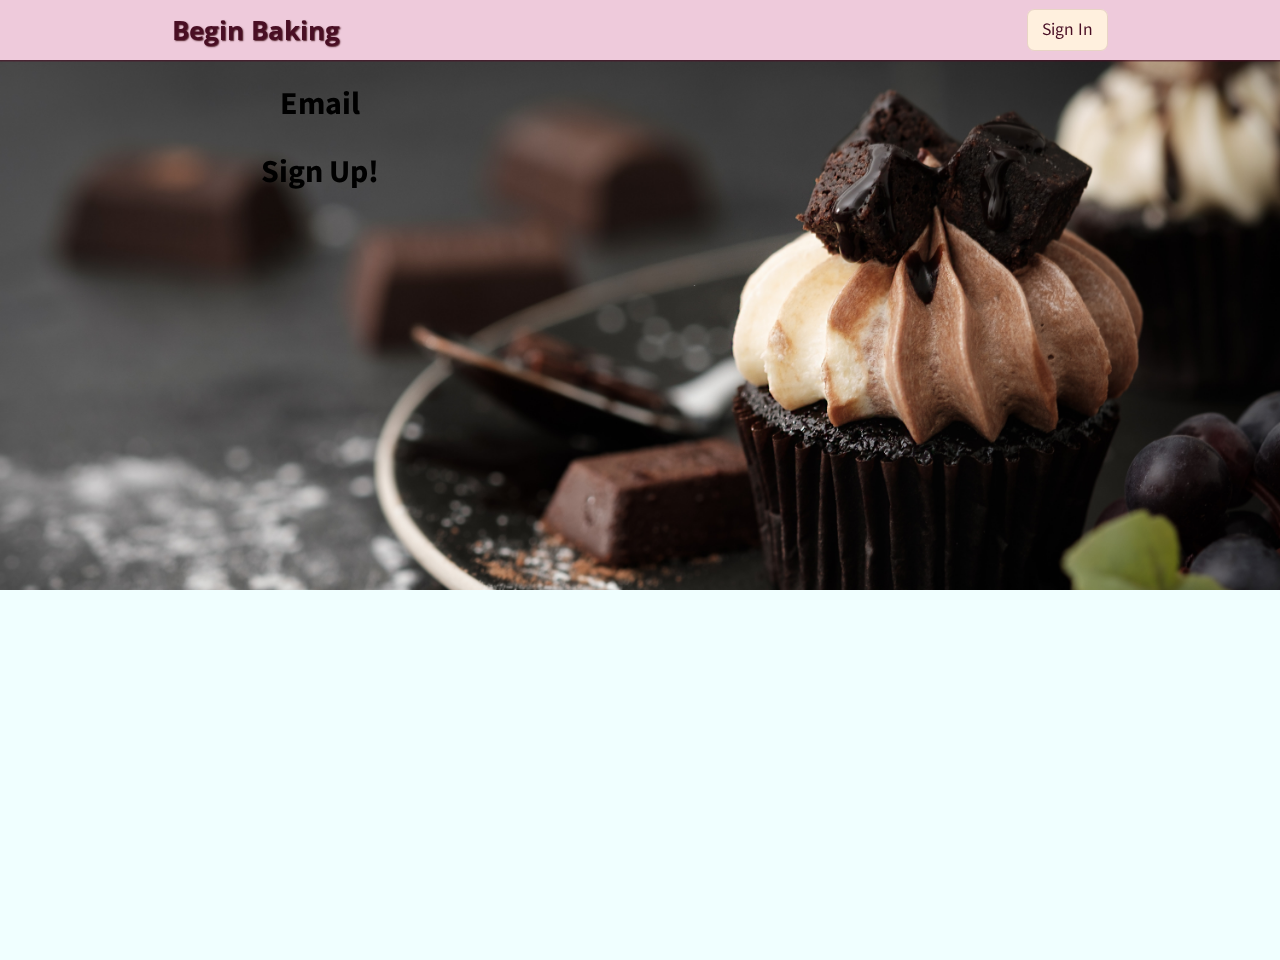
==== challenge-1/main/html/index.html @ 61193ee2 "Add files via upload" ====
<!DOCTYPE html>
<html>
<head>
    <meta charset="utf-8">
    <meta name="viewport" content="width=device-width,initial-scale=1">
    <meta name="viewport" content="height=device-height,initial-scale=1">
    <meta http-equiv="X-UA-Compatible" content="IE=edge">
    <meta name="viewport" content="width=device-width, initial-scale=1.0, user-scalable, maximum-scale=2.0, minimum-scale=1.0">
    <title>Beginner Baking</title>
    <link rel="stylesheet" type="text/css" href="../../shared/css/shared.css">
    <link rel="stylesheet" type="text/css" href="../css/main.css">
    <link rel="stylesheet" type="text/css" href="../css/main-bp.css">
</head>
<body>
    <header class="main-header">
        <nav class="main-nav">
            <h1 id="nav__title">Begin Baking</h1>
            <div class="nav__margin"></div>
            <ul class="nav__items">
                <li class="nav__item">Sign In</li>
            </ul>
        </nav>
        
    </header>
    <main class="main-content">
        <div class="berry-container">
           
            <div class="berry__content">
                    <div class="berry__space">

                    </div>
                    
                    <div class="berry__form-container">
                            <div class="berry__text">
                                    <h1>Email</h1>
                                    <h1>Sign Up!</h1>
                                    
                            </div> 
                    </div>
            </div>
        </div>
    </main>







<script type="text/javascript" src="../../shared/js/shared.js"></script>
<script type="text/javascript" src="../js/main.js"></script>
</body>
</html>
---- challenge-1/shared/css/shared.css ----
@import url('https://fonts.googleapis.com/css?family=Open+Sans|Source+Sans+Pro');

* {
    box-sizing: border-box;
}

html {
    width: 100%;
    margin: 0;
}

body {
    margin: 0;
    font-family: 'Source Sans Pro', sans-serif;
    width: 100%;
}

main {
    position: absolute;
    background-color: azure;
    width: 100%;
    min-height: 50rem;
    height: 100%;
    margin: 0;
    top: 3.75rem;
}

button {
    outline: none;
}

.main-header{
    z-index: 10;
    margin: 0;
    position: fixed;
    width: 100%;
    height: 3.75rem;
    background-color: rgb(238, 202, 219);
    color: #490e24;
    -webkit-box-shadow: 0px 1.5px 0px 0px rgba(73,14,36,0.6); 
    box-shadow: 0px 1.5px 0px 0px rgba(73,14,36,0.6);

}

.main-nav {
    position: absolute;
    height: 100%;
    width: 100%;
    display: flex;
    flex-direction: row;
    justify-content: space-around;
    align-items: center;
}

#nav__title {
    display: inline;
    font-family: 'Source Sans Pro', sans-serif;
    font-family: 'Open Sans', sans-serif;
    font-size: 1.65rem;
    text-shadow: 1px 1px 1.5px #3a0710e6;
    
}

.nav__items {
    display: inline;
    font-size: 1.1rem;
    padding: 0;
}

.nav__item {
    display: inline;
    /* background-color: rgba(219, 244, 251, 0.9); */
    background-color: rgb(255, 240, 222);
    padding: 0.45rem 0.9rem;
    border-radius: 7.5px;
    border: 1px solid #3a07101e;
}

.nav__item:hover {
    background-color: rgb(245, 231, 215);
    color: #2f0817f6;
    border: 2px solid #2f08178c;
}
---- challenge-1/main/css/main.css ----
.berry-container {
    position: absolute;
    
    min-height: 33.13rem;
    width: 100%;
    background: url(../images/bg-7.jpg);
    background-size: cover;
    background-repeat: no-repeat;
    background-position: 0% 35%;
}

.berry__content {
    display: flex;
    position: absolute;
    /* background: rgba(190, 199, 187, 0.5); */
    filter: brightness(0.9) sepia(50%);
    width: 100%;
    height: 100%;
}

.berry__space {
    order: 1;
    width: 50%;
    height: 100%;
}

.berry__form-container {
    width: 50%;
    height: 100%;
    /* filter: brightness(0.1); */
    /* background: linear-gradient(to right, rgba(53, 53, 53, 0.5) 15%, transparent); */
}

.berry__text {
    text-align: center;
    vertical-align: middle;
}
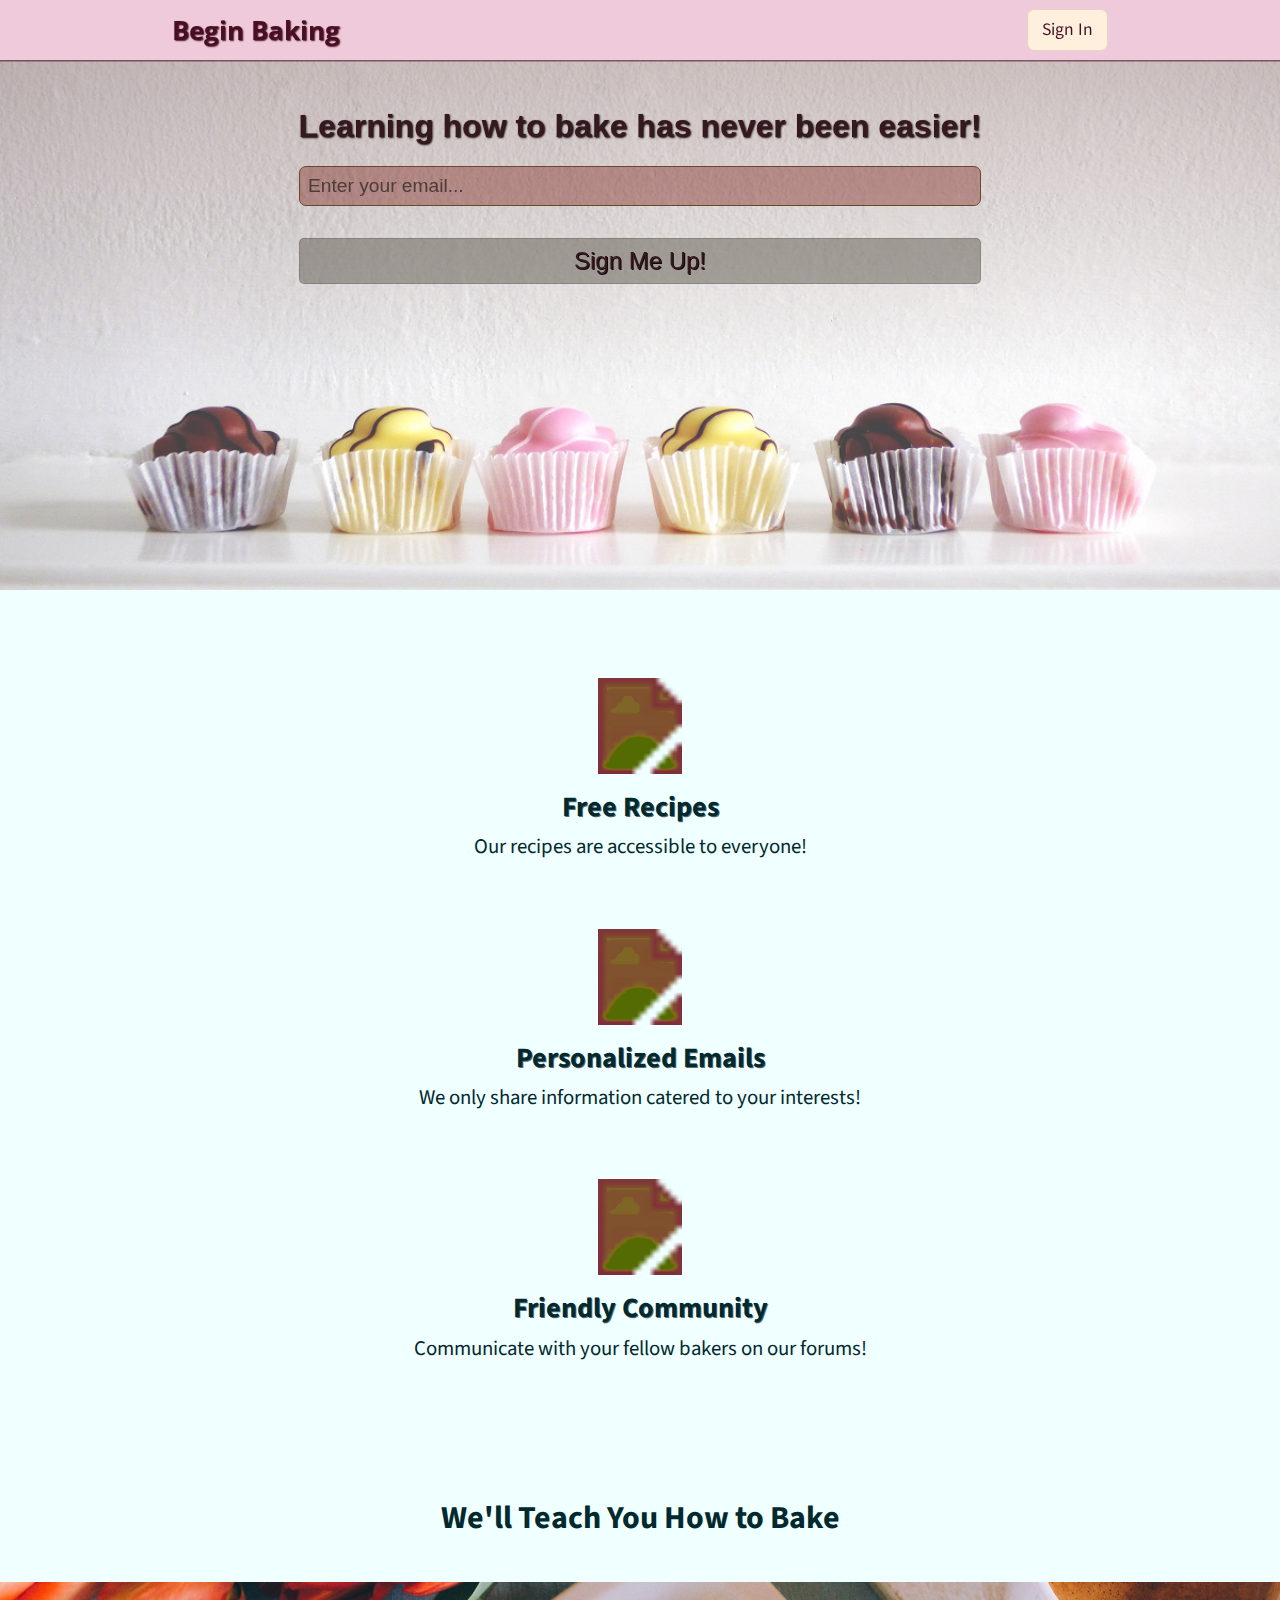
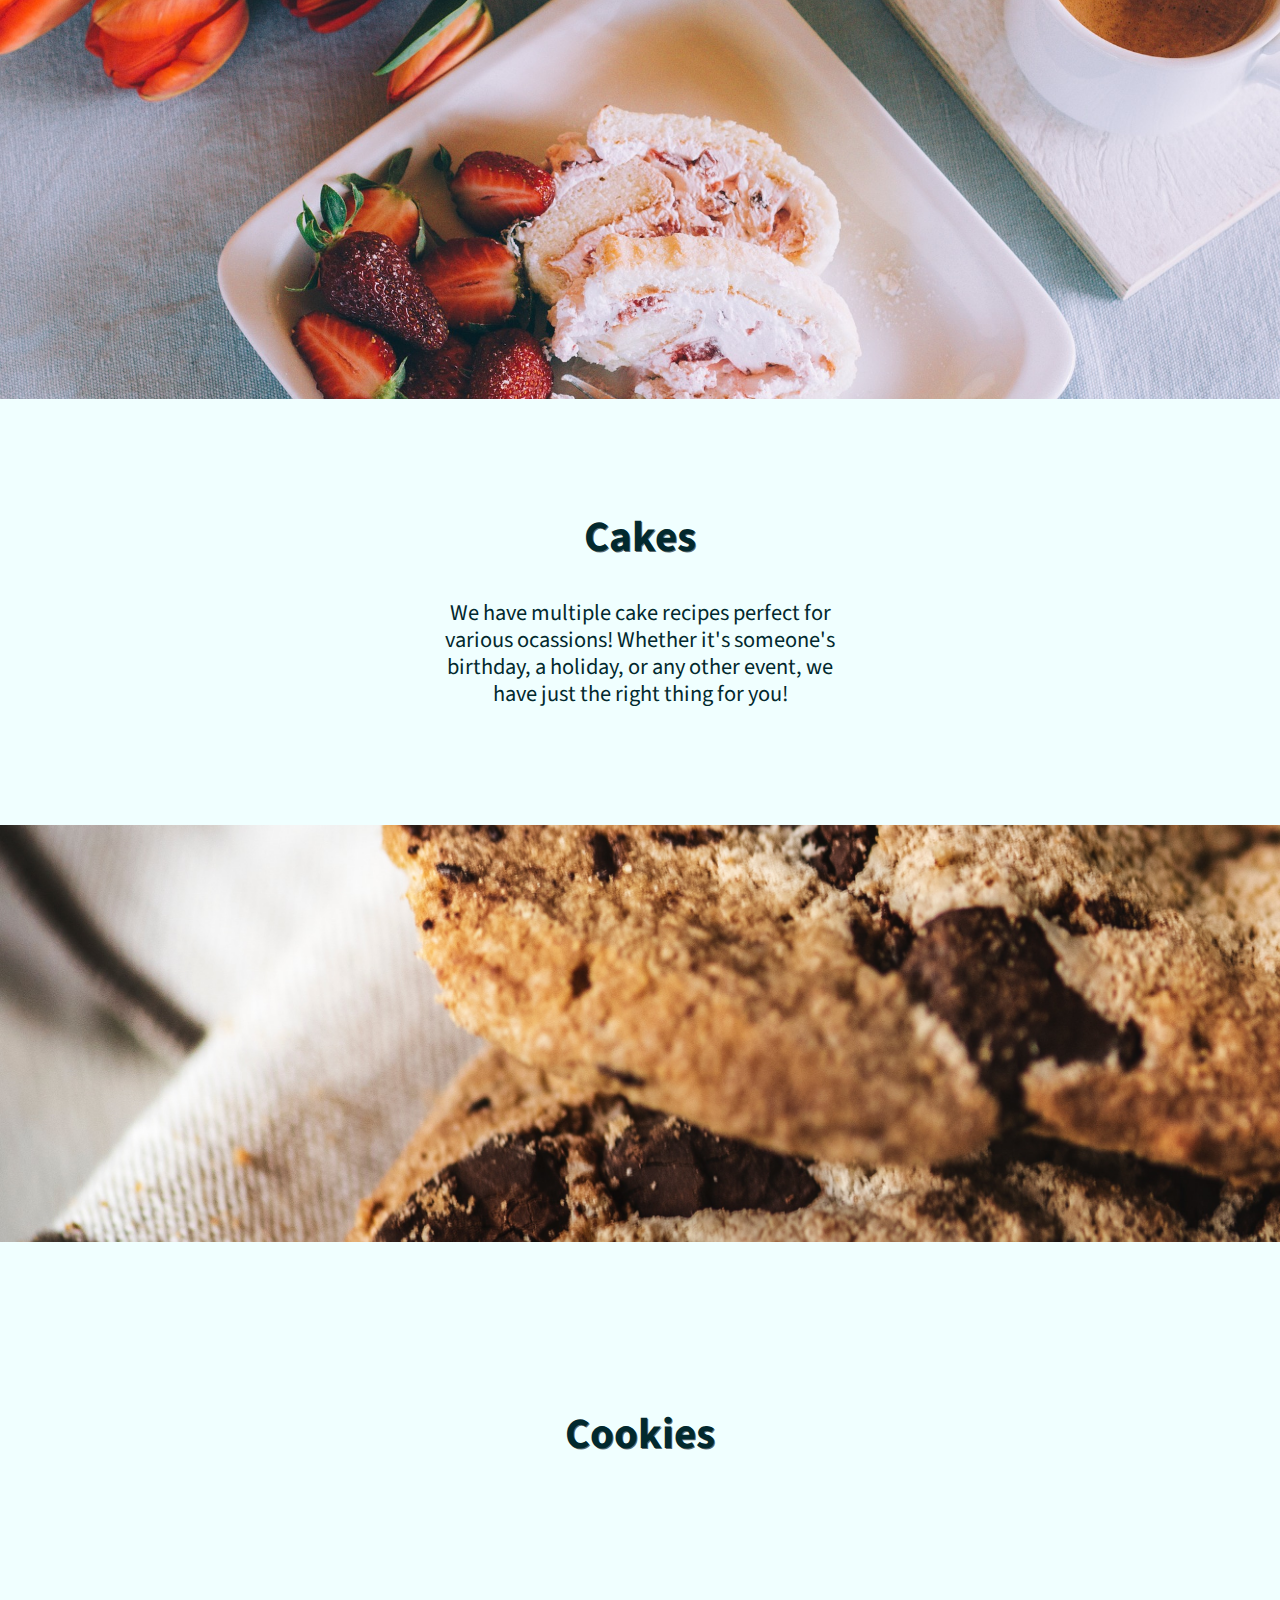
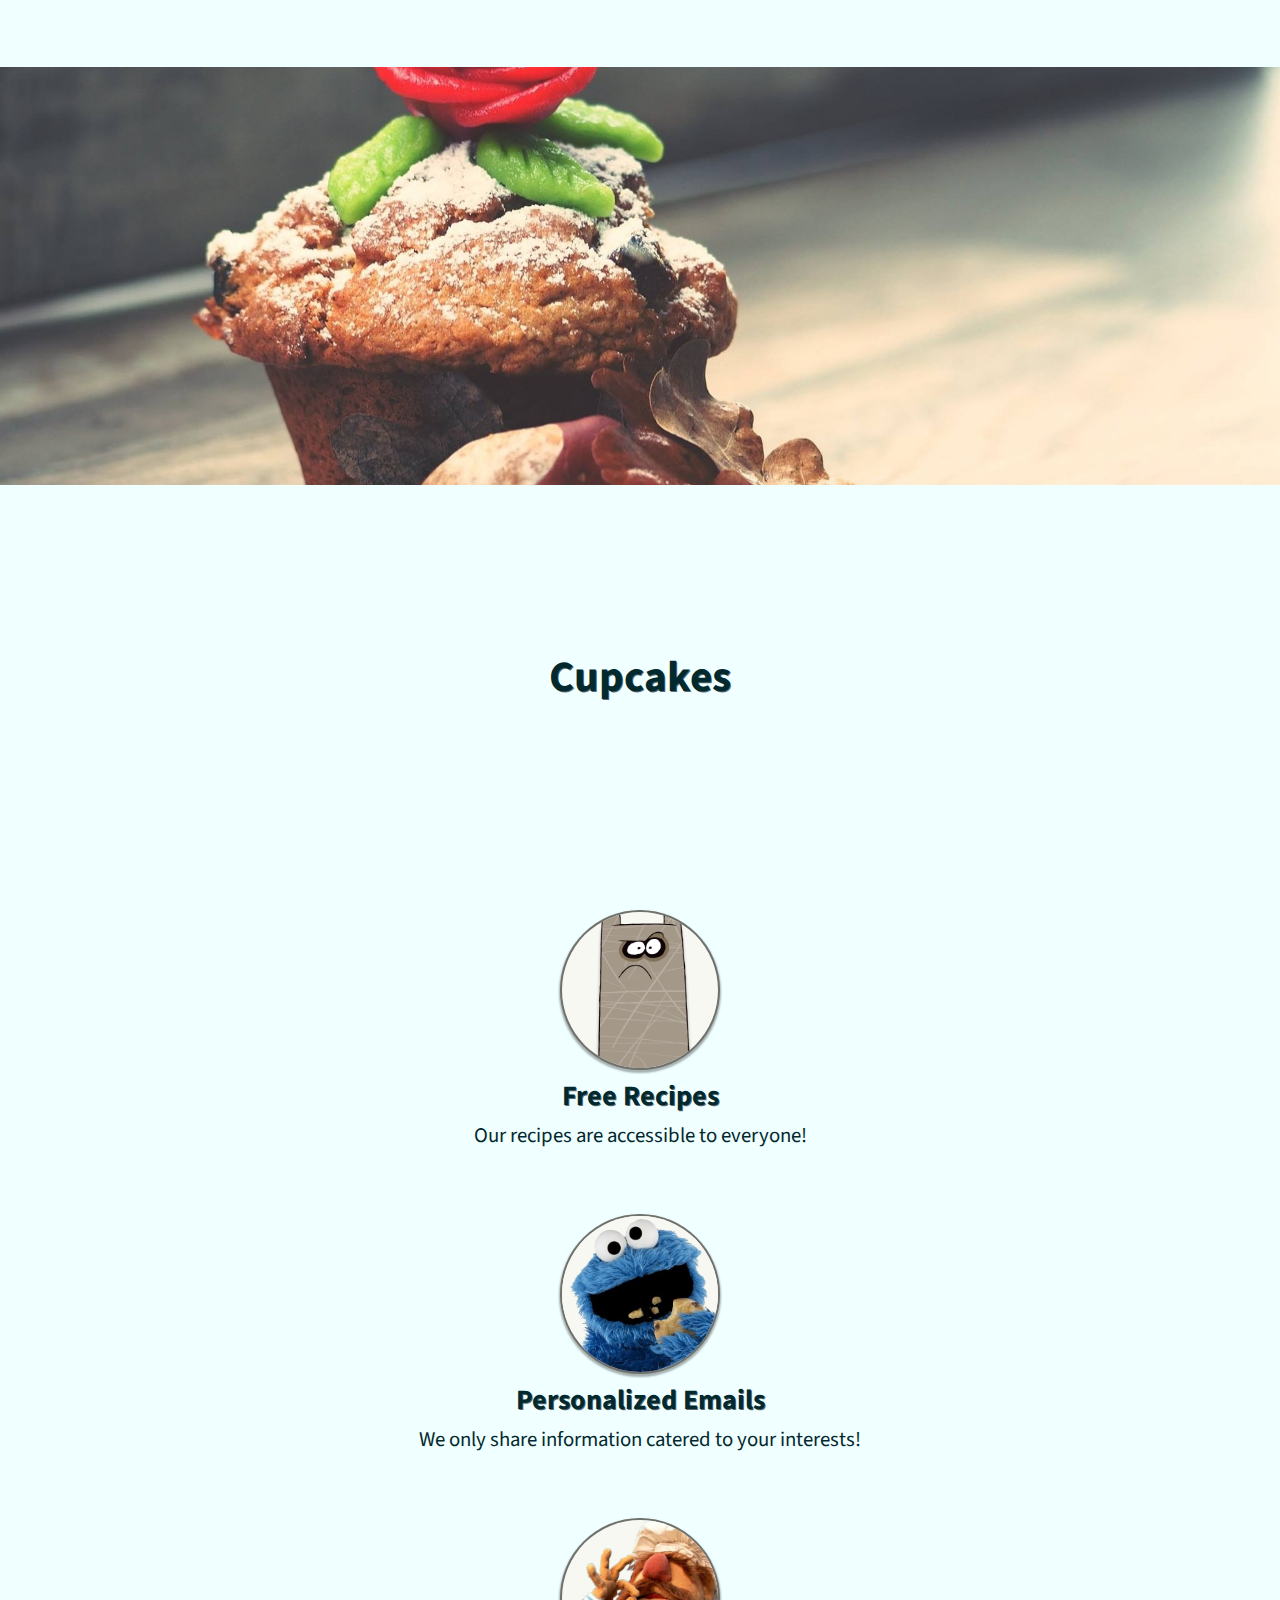
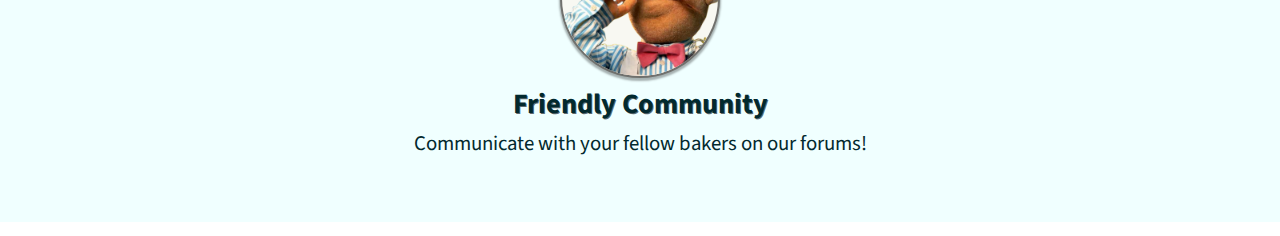
==== commit 194b2869: "Add files via upload" ====
--- a/challenge-1/main/html/index.html
+++ b/challenge-1/main/html/index.html
@@ -20,30 +20,150 @@
                 <li class="nav__item">Sign In</li>
             </ul>
         </nav>
-        
+
     </header>
     <main class="main-content">
         <div class="berry-container">
-           
+
             <div class="berry__content">
                     <div class="berry__space">
 
                     </div>
-                    
+
                     <div class="berry__form-container">
                             <div class="berry__text">
-                                    <h1>Email</h1>
-                                    <h1>Sign Up!</h1>
-                                    
-                            </div> 
+                                    <h1>Learning how to bake has never been easier!</h1>
+                                    <input class="berry__text-input" type="email" value="Enter your email..." onblur="fillField(this,'Enter your email...');" onfocus="clearField(this,'Enter your email...');"/>
+                                    <input id="berry-submit" type="submit" value="Sign Me Up!">
+
+                            </div>
                     </div>
             </div>
         </div>
+        <div class="perks__container">
+            <div class="perks__item">
+            	<div class="perks__logo">
+                   <div class="perks__logo-image">
+                     <svg width="80" height="80">
+                                <!-- <div>Icons made by <a href="https://www.freepik.com/" title="Freepik">Freepik</a> from <a href="https://www.flaticon.com/" title="Flaticon">www.flaticon.com</a> is licensed by <a href="http://creativecommons.org/licenses/by/3.0/" title="Creative Commons BY 3.0" target="_blank">CC 3.0 BY</a></div> -->
+                        <image xlink:href="https://image.flaticon.com/icons/svg/45/45351.svg" src="../images/recipe.svg" width="90" height="90"/>
+                     </svg>
+                   </div>
+            	</div>
+            	<div class="perks__text">
+                    <h1>Free Recipes</h1>
+                    <p>Our recipes are accessible to everyone!</p>
+            	</div>
+            </div>
+            <div class="perks__item">
+            	<div class="perks__logo">
+                    <div class="perks__logo-image">
+                     <svg width="80" height="80">
+                                <!-- <div>Icons made by <a href="https://www.freepik.com/" title="Freepik">Freepik</a> from <a href="https://www.flaticon.com/" title="Creative Commons BY 3.0" target="_blank">CC 3.0 BY</a></div> -->
+                        <image xlink:href="https://image.flaticon.com/icons/svg/561/561127.svg" src="../images/mail-2.svg" width="90" height="90"/>
+                     </svg>
+                   </div>
+            	</div>
+            	<div class="perks__text">
+                    <h1>Personalized Emails</h1>
+                    <p>We only share information catered to your interests!</p>
+            	</div>
+            </div>
+            <div class="perks__item">
+            	<div class="perks__logo">
+                   <div class="perks__logo-image">
+                      <svg width="80" height="80">
+                        <!-- <div>Icons made by <a href="https://www.freepik.com/" title="Freepik">Freepik</a> from <a href="https://www.flaticon.com/" title="Flaticon">www.flaticon.com</a> is licensed by <a href="http://creativecommons.org/licenses/by/3.0/" title="Creative Commons BY 3.0" target="_blank">CC 3.0 BY</a></div> -->
+                        <image xlink:href="https://image.flaticon.com/icons/svg/25/25360.svg" src="../images/community.svg" width="90" height="90"/>
+                       </svg>
+                   </div>
+            	</div>
+            	<div class="perks__text">
+                    <h1>Friendly Community</h1>
+                    <p>Communicate with your fellow bakers on our forums!</p>
+            	</div>
+            </div>
+        </div>
+        <div class="samples__title-container">
+                <h1 id="samples__title">We'll Teach You How to Bake</h1>
+        </div>
+        <div class="samples__container">
+          <div class="samples__item">
+             <div class="sample" id="sample-1">
+
+             </div>
+             <div class="sample" id="sample-2">
+                <div class="sample__text">  
+                  <h1>Cakes</h1>
+                  <p>We have multiple cake recipes perfect for various ocassions! Whether it's someone's birthday, a holiday, or any other event, we have just the right thing for you!</p>
+                </div>
+             </div>
+          </div>
+          <div class="samples__item">
+              <div class="sample" id="sample-3">
+
+              </div>
+              <div class="sample" id="sample-4">
+                <div class="sample__text">  
+                  <h1>Cookies</h1>
+                  <p></p>
+                </div>
+              </div>
+           </div>
+           <div class="samples__item">
+              <div class="sample" id="sample-5">
+
+              </div>
+              <div class="sample" id="sample-6">
+                <div class="sample__text">  
+                  <h1>Cupcakes</h1>
+                  <p></p>
+                </div>
+              </div>
+           </div>
+        </div>
+
+        <div class="testimonial__container">
+            <div class="testimonial__item">
+            	<div class="testimonial__logo">
+                   <div class="testimonial__logo-image">
+                     <img src="../images/shnitzel.png" alt="shnitzel" height="7rem" width="7rem">
+                   </div>
+            	</div>
+            	<div class="testimonial__text">
+                    <h1>Free Recipes</h1>
+                    <p>Our recipes are accessible to everyone!</p>
+            	</div>
+            </div>
+            <div class="testimonial__item">
+            	<div class="testimonial__logo">
+                    <div class="testimonial__logo-image">
+                      <img src="../images/cookie-monster-2.png" alt="cookie-monster">
+                   </div>
+            	</div>
+            	<div class="testimonial__text">
+                    <h1>Personalized Emails</h1>
+                    <p>We only share information catered to your interests!</p>
+            	</div>
+            </div>
+            <div class="testimonial__item">
+            	<div class="testimonial__logo">
+                   <div class="testimonial__logo-image">
+                      <img src="../images/swedish-chef.png" alt="swedish-chef">
+                   </div>
+            	</div>
+            	<div class="testimonial__text">
+                    <h1>Friendly Community</h1>
+                    <p>Communicate with your fellow bakers on our forums!</p>
+            	</div>
+            </div>
+        </div>
+    
     </main>
 
+    <footer>
 
-
-
+    </footer> 
 
 
 
--- a/challenge-1/shared/css/shared.css
+++ b/challenge-1/shared/css/shared.css
@@ -6,22 +6,28 @@
 
 html {
     width: 100%;
+
     margin: 0;
+    min-height: 200rem;
+    padding: 0;
 }
 
 body {
     margin: 0;
     font-family: 'Source Sans Pro', sans-serif;
     width: 100%;
+    height: 200rem;
+    min-height: 100%;
+    padding: 0;
 }
 
 main {
     position: absolute;
     background-color: azure;
     width: 100%;
-    min-height: 50rem;
-    height: 100%;
+
     margin: 0;
+    padding: 0;
     top: 3.75rem;
 }
 
@@ -37,7 +43,7 @@
     height: 3.75rem;
     background-color: rgb(238, 202, 219);
     color: #490e24;
-    -webkit-box-shadow: 0px 1.5px 0px 0px rgba(73,14,36,0.6); 
+    -webkit-box-shadow: 0px 1.5px 0px 0px rgba(73,14,36,0.6);
     box-shadow: 0px 1.5px 0px 0px rgba(73,14,36,0.6);
 
 }
@@ -54,11 +60,10 @@
 
 #nav__title {
     display: inline;
-    font-family: 'Source Sans Pro', sans-serif;
     font-family: 'Open Sans', sans-serif;
     font-size: 1.65rem;
     text-shadow: 1px 1px 1.5px #3a0710e6;
-    
+
 }
 
 .nav__items {
@@ -73,6 +78,7 @@
     background-color: rgb(255, 240, 222);
     padding: 0.45rem 0.9rem;
     border-radius: 7.5px;
+    cursor: pointer;
     border: 1px solid #3a07101e;
 }
 
@@ -80,4 +86,5 @@
     background-color: rgb(245, 231, 215);
     color: #2f0817f6;
     border: 2px solid #2f08178c;
-}+}
+
--- a/challenge-1/main/css/main.css
+++ b/challenge-1/main/css/main.css
@@ -1,21 +1,24 @@
-
+main {
+    min-height: 100%;
+}
 
 
 
 
 .berry-container {
-    position: absolute;
-    
+    order: 0;
+    position: relative;
     min-height: 33.13rem;
     width: 100%;
-    background: url(../images/bg-7.jpg);
+    background: url(../images/bg-9-small.png);
     background-size: cover;
     background-repeat: no-repeat;
-    background-position: 0% 35%;
+    background-position: 60% 70%;
 }
 
 .berry__content {
     display: flex;
+    flex-wrap: wrap;
     position: absolute;
     /* background: rgba(190, 199, 187, 0.5); */
     filter: brightness(0.9) sepia(50%);
@@ -25,18 +28,407 @@
 
 .berry__space {
     order: 1;
-    width: 50%;
-    height: 100%;
+    width: 100%;
+    height: 40%;
 }
 
 .berry__form-container {
-    width: 50%;
-    height: 100%;
+    order: 0;
+    width: 100%;
+    height: 60%;
+    vertical-align: middle;
     /* filter: brightness(0.1); */
     /* background: linear-gradient(to right, rgba(53, 53, 53, 0.5) 15%, transparent); */
+    font-family: 'Helvetica', sans-serif;
+    color: #490e24;
+    background: linear-gradient(to bottom, rgba(170, 140, 168, 0.5), transparent);
 }
 
 .berry__text {
-    text-align: center;
-    vertical-align: middle;
-}+    position: absolute;
+    text-align: left;
+    vertical-align: middle;
+    display: flex;
+    flex-direction: column;
+    flex-wrap: wrap;
+    justify-content: center;
+    align-items: center;
+    top: 5%;
+    margin: 0 auto;
+    left: 5%;
+    right: 5%;
+    text-shadow: 1px 1px 2px #190303;
+}
+
+.berry__text h1 {
+    text-align: center;
+    min-width: 15.875rem;
+    max-width: 45.625rem;
+}
+
+.berry__text label {
+    display: inline-block;
+    text-align: left;
+    font-size: 1.35rem;
+    margin-bottom: 0.75rem;
+
+}
+
+.berry__text-input {
+    display: block;
+    text-align: left;
+    min-width: 15.875rem;
+    width: 85%;
+    max-width: 42.625rem;
+    padding-left: 0.5rem;
+    height: 2.5rem;
+    font-size: 1.2rem;
+    color: rgb(85, 54, 63);
+    border: 1.5px solid rgba(122, 73, 9, 0.603);
+    border-radius: 7px;
+}
+
+.berry__text-input:valid {
+    border: 1.5px solid green;
+    background-color: rgba(0, 255, 0, 0.4);
+}
+
+.berry__text-input:invalid {
+    border: 1.5px solid rgba(122, 73, 9, 1);
+    background-color: rgba(200, 0, 0, 0.4);
+}
+
+
+.berry__text-input:focus {
+    border: 2px solid rgba(122, 73, 9, 1);
+}
+
+input:focus {
+    outline: none;
+}
+
+input[type="text"], textarea {
+
+    background-color: rgba(240, 146, 240, 0.609);
+
+}
+
+#berry-submit {
+    display: block;
+    text-align: center;
+    padding: 0.5rem;
+    margin-top: 2rem;
+    min-width: 15.875rem;
+    width: 85%;
+    max-width: 42.625rem;
+    font-size: 1.5rem;
+    border: rgba(66, 64, 53, 0.239) solid 1.5px;
+    border-radius: 5px;
+    color: #490e24;
+    text-shadow: 1px 1px #190303;
+    font-family: 'Helvetica', sans-serif;
+    cursor: pointer;
+}
+
+#berry-submit.deny{
+    background-color: rgba(90, 90, 90, 0.5);
+    cursor: not-allowed;
+}
+
+input[type="text"], textarea {
+
+    background-color : rgba(240, 146, 240, 0.609);
+
+}
+
+
+.perks__container {
+    position: static;
+    order: 1;
+    display: flex;
+    flex-wrap: wrap;
+    width: 100%;
+    min-height: 25rem;
+    height: 57rem;
+    /* border: 1px solid black; */
+    text-align: center;
+    vertical-align: middle;
+    padding: 5rem 0;
+}
+
+.perks__item {
+    min-width: 33%;
+    width: 100%;
+    height: 33.33%;
+    margin: 0 1rem;
+    /* border: 1px solid black; */
+}
+
+.perks__item h1, .perks__item p {
+    margin: 0;
+    
+    color: #02292e;
+}
+
+.perks__item h1 {
+    font-size: 1.75rem;
+    /* line-height: 1.8rem; */
+    text-shadow: 1px 1px 0px rgba(4, 15, 23, 0.623);
+}
+
+.perks__item p {
+    margin-top: 0.4rem;
+    font-size: 1.3rem;
+    line-height: 1.7rem;
+}
+
+.perks__logo {
+    display: inline-block;
+    /* height: 60%; */
+    min-height: 7.3rem;
+    /* border: 1px solid black; */
+}
+
+.perks__logo svg {
+    width: 7rem;
+    height: 7rem;
+    vertical-align: bottom;
+    text-align: center;
+    filter: invert(8%) sepia(48%) saturate(3937%) hue-rotate(319deg) brightness(50%) contrast(97%);
+    
+}
+
+.perks__logo image {
+    text-align: center;
+    -webkit-transform: translate(0.5rem, 0.5rem);
+    transform: translate(0.5rem, 0.5rem);
+    width: 6rem;
+    height: 6rem;
+    transition: width, height 0.15s;
+}
+
+.perks__logo image:hover {
+    -webkit-transform: translate(0rem, 0rem);
+    transform: translate(0rem, 0rem);
+    width: 7rem;
+    height: 7rem;
+    transition: width, height 0.15s;
+}
+
+.perks__logo image:not(:hover) {
+    width: 6rem;
+    height: 6rem;
+    transition: width, height 0.15s;
+}
+
+.perks__text {
+    width: 40%;
+    min-width: 15rem;
+    height: 50%;
+    margin: 0rem auto;
+    vertical-align: middle;
+}
+
+.samples__container {
+    min-height: 30rem;
+    height: 160rem;
+    width: 100%;
+    display: flex;
+    flex-direction: row;
+    flex-wrap: wrap;
+    text-align: center;
+    vertical-align: middle;
+    padding-top: 2rem;
+}
+
+.samples__item {
+    position: relative;
+    min-width: 50%;
+    width: 100%;
+    max-height: 33.33%;
+    height: 16.5%;
+}
+
+.sample {
+    display: flex;
+    align-items: center;
+    height: 100%;
+    width: 100%;
+    vertical-align: middle;
+    text-align: center;
+}
+
+.samples__title-container {
+    display: inline-block;
+    width: 100%;
+    text-align: center;
+    line-height: 2rem;
+    margin: 0 auto;
+}
+
+#samples__title {
+    display: inline-block;
+    height: 3rem;
+    margin: 0 auto;
+    text-align: center;
+    left: 5%;
+    right: 5%;
+    color: #02292e;
+}
+
+#sample-1 {
+    width: 100%;
+    height: 100%;
+    background: url(../images/bg-2.jpg);
+    background-size: cover;
+    background-repeat: no-repeat;
+    background-position: 40% 50%;
+}
+
+#sample-3 {
+    width: 100%;
+    height: 100%;
+    background: url(../images/cookies.jpg);
+    background-size: cover;
+    background-repeat: no-repeat;
+    background-position: 100% 50%;
+}
+
+#sample-5 {
+    width: 100%;
+    height: 100%;
+    background: url(../images/bg-6.jpg);
+    background-size: cover;
+    background-repeat: no-repeat;
+    background-position: 30% 50%;
+}
+
+.sample__text {
+    
+    text-align: center;
+    vertical-align: middle;
+    width: 100%;
+    max-width: 25rem;
+    min-width: 15rem;
+    margin: 0 auto;
+    
+    color: #02292e;
+}
+
+.sample__text h1, .sample__text p {
+    display: block;
+    margin: 0;
+}
+
+.sample__text h1 {
+    font-size: 2.7rem;
+    text-shadow: 1px 1px 0px rgba(4, 15, 23, 0.623);
+    padding-bottom: 1rem;
+    bottom: 10%;
+}
+
+.sample__text p {
+    margin-top: 1rem;
+    font-size: 1.4rem;
+    line-height: 1.7rem;
+}
+
+
+/* testimonials */
+.testimonial__container {
+    position: static;
+    order: 1;
+    display: flex;
+    flex-wrap: wrap;
+    width: 100%;
+    min-height: 25rem;
+    height: 57rem;
+    /* border: 1px solid black; */
+    text-align: center;
+    vertical-align: middle;
+    padding: 0;
+}
+
+.testimonial__item {
+    min-width: 33%;
+    width: 100%;
+    height: 33.33%;
+    margin: 0 1rem;
+    /* border: 1px solid black; */
+}
+
+.testimonial__item h1, .testimonial__item p {
+    margin: 0;
+    color: #02292e;
+}
+
+.testimonial__item h1 {
+    font-size: 1.75rem;
+    /* line-height: 1.8rem; */
+    text-shadow: 1px 1px 0px rgba(4, 15, 23, 0.623);
+}
+
+.testimonial__item p {
+    margin-top: 0.4rem;
+    font-size: 1.3rem;
+    line-height: 1.7rem;
+}
+
+.testimonial__logo {
+    display: inline-block;
+    /* height: 60%; */
+    min-height: 7.3rem;
+    /* border: 1px solid black; */
+}
+
+.testimonial__logo-image {
+    width: 10rem;
+    height: 10rem;
+    vertical-align: bottom;
+    text-align: center;
+    border: solid 2px rgba(0, 0, 0, 0.55);
+    -webkit-box-shadow: 0px 2px 2px 1px rgba(0, 0, 0, 0.308); 
+    box-shadow: 0px 2px 2px 1px rgba(0, 0, 0, 0.308);
+    border-radius: 50%;
+    background-color: #f8f8f2;
+    overflow: hidden;
+}
+
+.testimonial__logo img {
+    width: 10rem;
+    height: 10rem;
+    vertical-align: bottom;
+    text-align: center;
+    
+}
+
+.testimonial__logo image {
+    text-align: center;
+    -webkit-transform: translate(0.5rem, 0.5rem);
+    transform: translate(0.5rem, 0.5rem);
+    width: 6rem;
+    height: 6rem;
+    transition: width, height 0.15s;
+}
+
+.testimonial__logo image:hover {
+    -webkit-transform: translate(0rem, 0rem);
+    transform: translate(0rem, 0rem);
+    width: 7rem;
+    height: 7rem;
+    transition: width, height 0.15s;
+}
+
+.testimonial__logo image:not(:hover) {
+    width: 6rem;
+    height: 6rem;
+    transition: width, height 0.15s;
+}
+
+.testimonial__text {
+    width: 40%;
+    min-width: 15rem;
+    height: 50%;
+    margin: 0rem auto;
+    vertical-align: middle;
+}
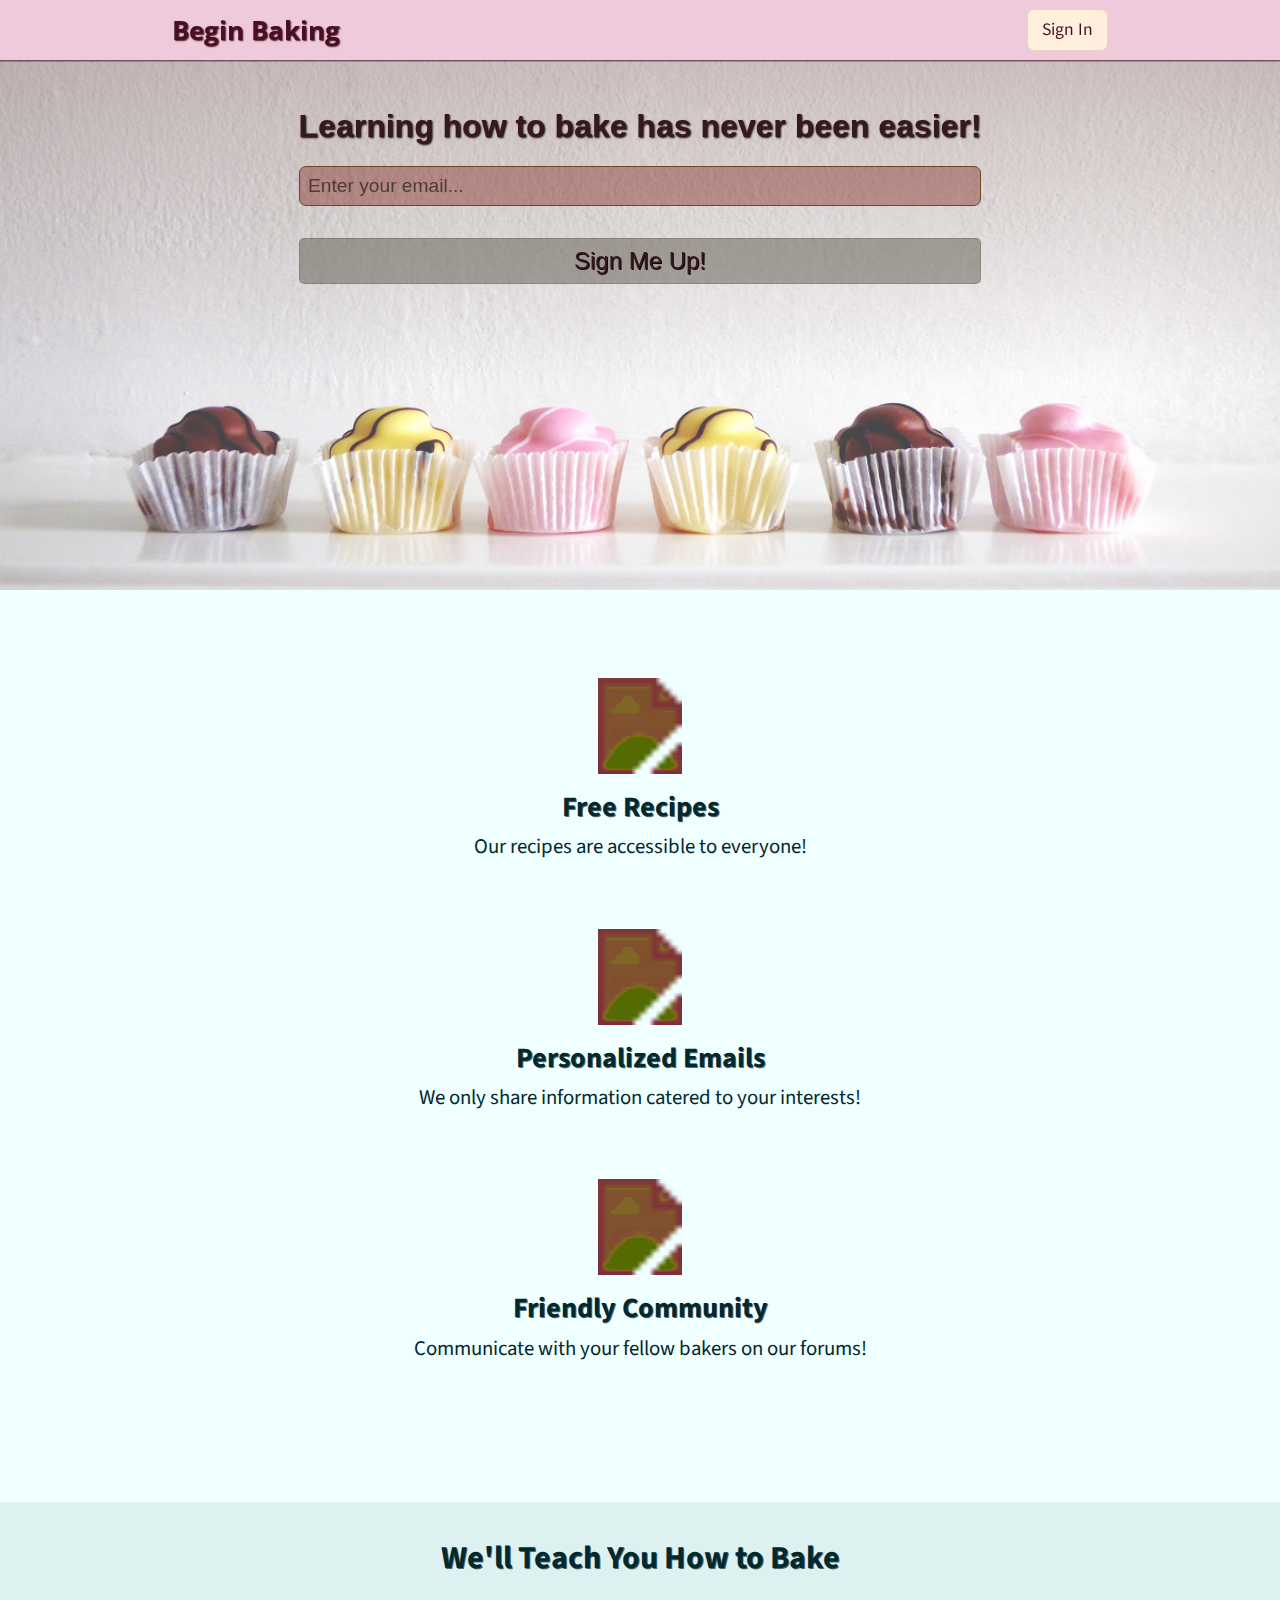
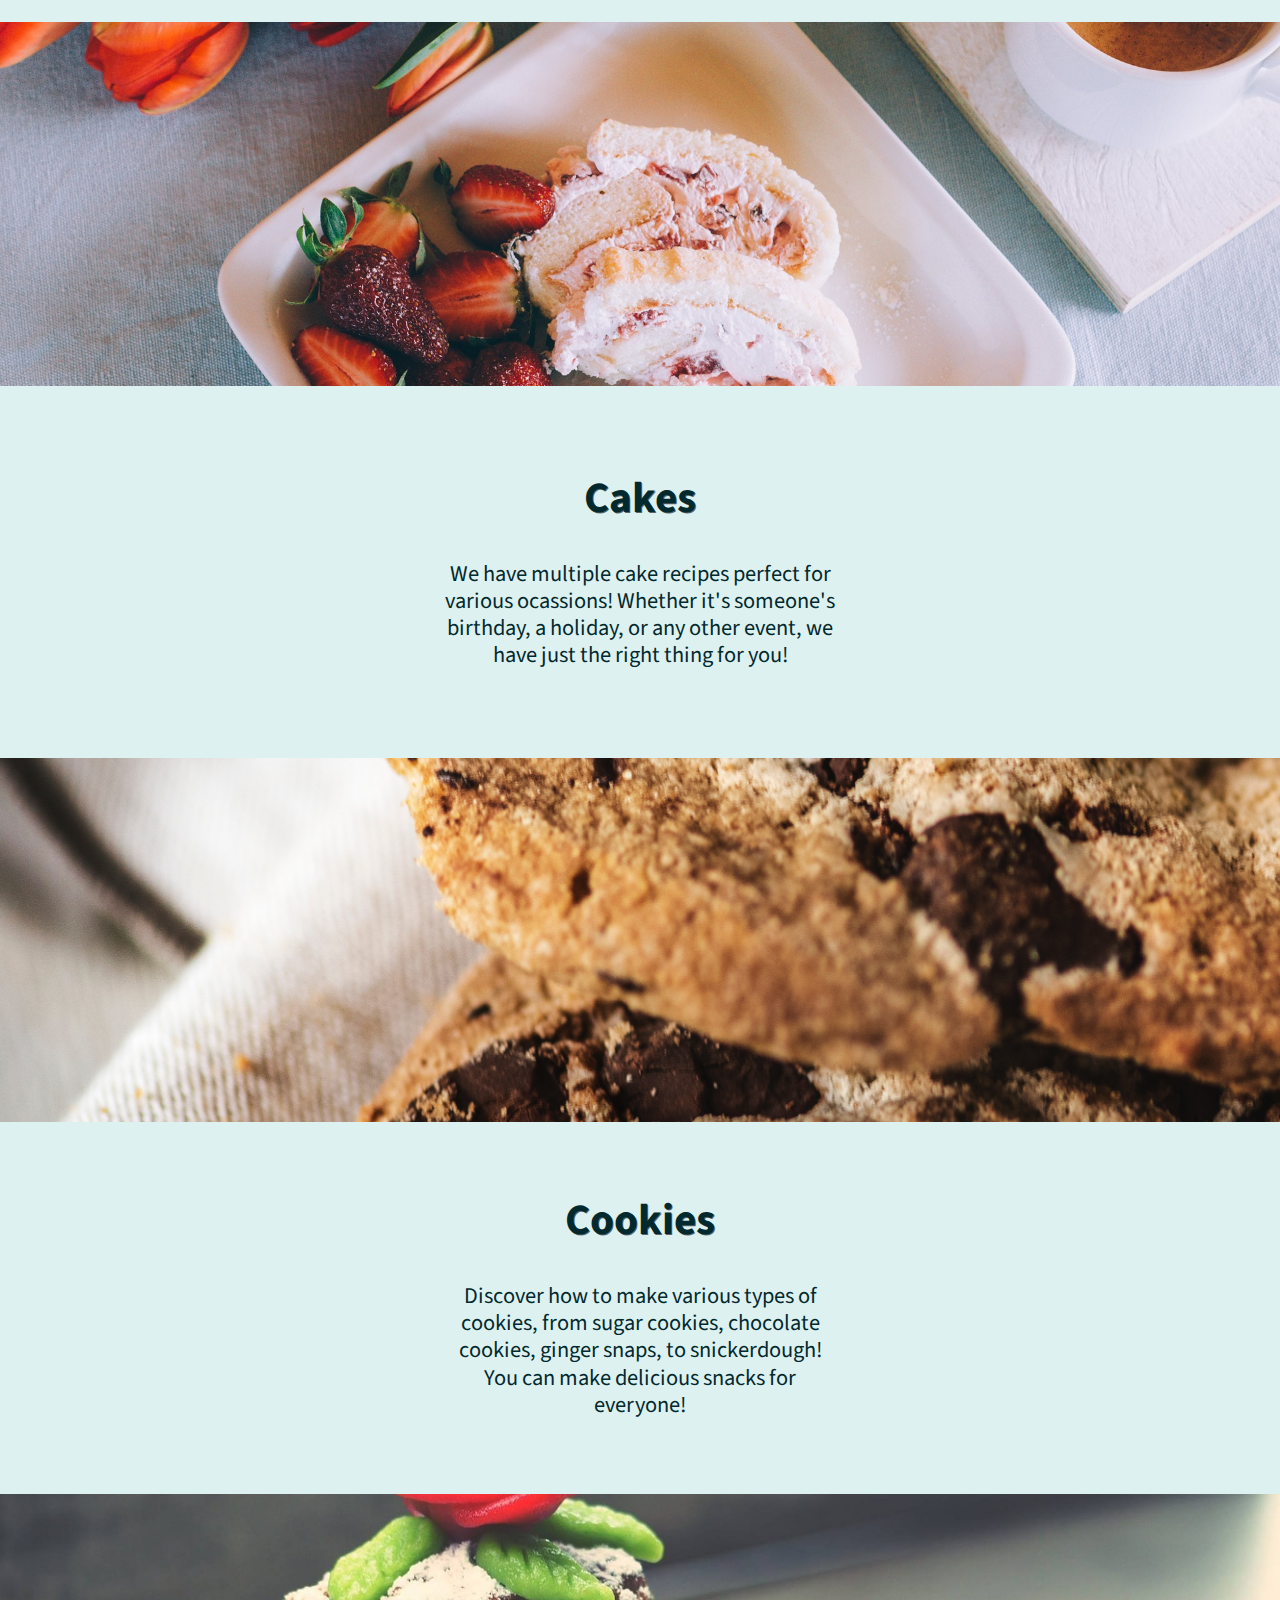
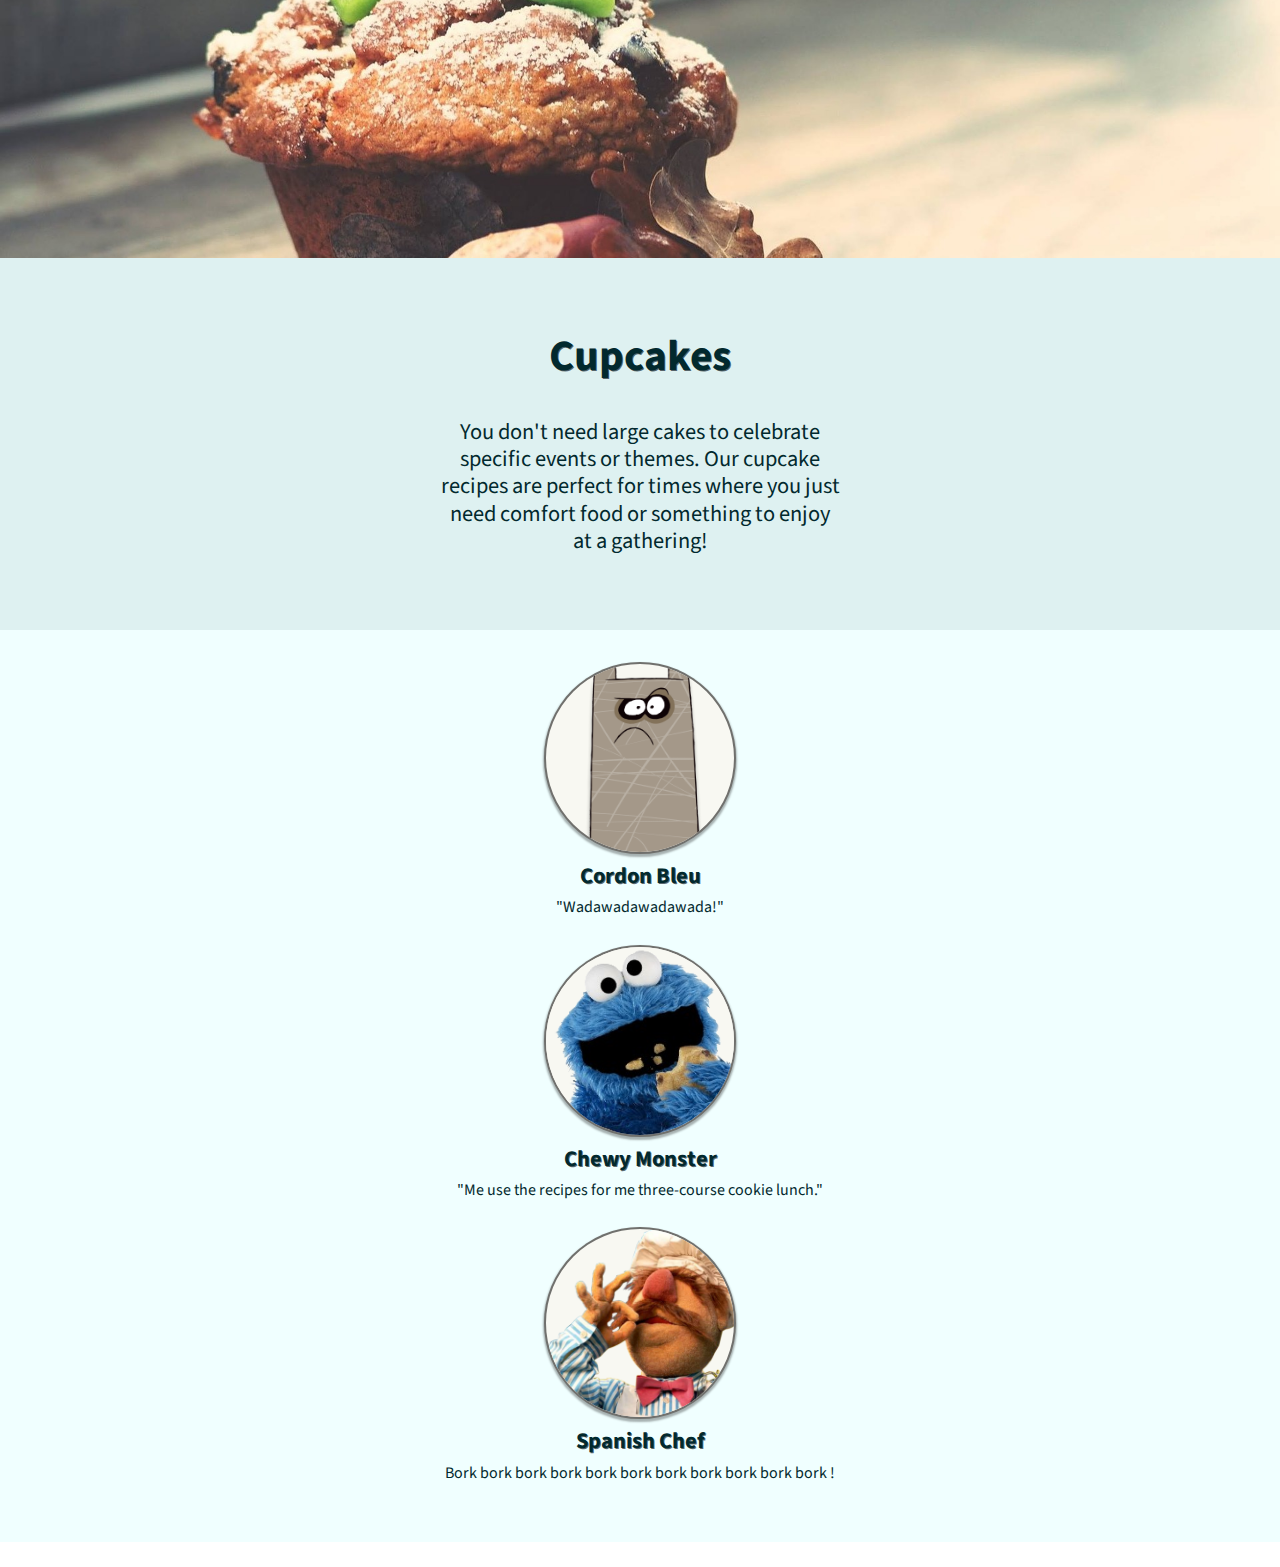
==== commit 5e7470bc: "names and comments for testimonials" ====
--- a/challenge-1/main/html/index.html
+++ b/challenge-1/main/html/index.html
@@ -106,7 +106,7 @@
               <div class="sample" id="sample-4">
                 <div class="sample__text">  
                   <h1>Cookies</h1>
-                  <p></p>
+                  <p>Discover how to make various types of cookies, from sugar cookies, chocolate cookies, ginger snaps, to snickerdough! You can make delicious snacks for everyone!</p>
                 </div>
               </div>
            </div>
@@ -117,7 +117,7 @@
               <div class="sample" id="sample-6">
                 <div class="sample__text">  
                   <h1>Cupcakes</h1>
-                  <p></p>
+                  <p>You don't need large cakes to celebrate specific events or themes. Our cupcake recipes are perfect for times where you just need comfort food or something to enjoy at a gathering!</p>
                 </div>
               </div>
            </div>
@@ -131,8 +131,8 @@
                    </div>
             	</div>
             	<div class="testimonial__text">
-                    <h1>Free Recipes</h1>
-                    <p>Our recipes are accessible to everyone!</p>
+                    <h1>Cordon Bleu</h1>
+                    <p>"Wadawadawadawada!"</p>
             	</div>
             </div>
             <div class="testimonial__item">
@@ -142,8 +142,8 @@
                    </div>
             	</div>
             	<div class="testimonial__text">
-                    <h1>Personalized Emails</h1>
-                    <p>We only share information catered to your interests!</p>
+                    <h1>Chewy Monster</h1>
+                    <p>"Me use the recipes for me three-course cookie lunch."</p>
             	</div>
             </div>
             <div class="testimonial__item">
@@ -153,8 +153,8 @@
                    </div>
             	</div>
             	<div class="testimonial__text">
-                    <h1>Friendly Community</h1>
-                    <p>Communicate with your fellow bakers on our forums!</p>
+                    <h1>Spanish Chef</h1>
+                    <p>Bork bork bork bork bork bork bork bork bork bork bork !</p>
             	</div>
             </div>
         </div>
--- a/challenge-1/main/css/main.css
+++ b/challenge-1/main/css/main.css
@@ -231,7 +231,7 @@
 
 .samples__container {
     min-height: 30rem;
-    height: 160rem;
+    height: 140rem;
     width: 100%;
     display: flex;
     flex-direction: row;
@@ -239,6 +239,8 @@
     text-align: center;
     vertical-align: middle;
     padding-top: 2rem;
+    background-color: rgb(220, 240, 240, 0.9);
+
 }
 
 .samples__item {
@@ -264,6 +266,8 @@
     text-align: center;
     line-height: 2rem;
     margin: 0 auto;
+    padding-top: 2.5rem;
+    background-color: rgb(220, 240, 240, 0.9);
 }
 
 #samples__title {
@@ -274,6 +278,7 @@
     left: 5%;
     right: 5%;
     color: #02292e;
+    text-shadow: 1px 1px 0px rgba(4, 15, 23, 0.623);
 }
 
 #sample-1 {
@@ -346,7 +351,8 @@
     /* border: 1px solid black; */
     text-align: center;
     vertical-align: middle;
-    padding: 0;
+    padding: 2rem 0;
+
 }
 
 .testimonial__item {
@@ -363,15 +369,15 @@
 }
 
 .testimonial__item h1 {
-    font-size: 1.75rem;
+    font-size: 1.4rem;
     /* line-height: 1.8rem; */
     text-shadow: 1px 1px 0px rgba(4, 15, 23, 0.623);
 }
 
 .testimonial__item p {
     margin-top: 0.4rem;
-    font-size: 1.3rem;
-    line-height: 1.7rem;
+    font-size: 1rem;
+    line-height: 1.2rem;
 }
 
 .testimonial__logo {
@@ -382,8 +388,8 @@
 }
 
 .testimonial__logo-image {
-    width: 10rem;
-    height: 10rem;
+    width: 12rem;
+    height: 12rem;
     vertical-align: bottom;
     text-align: center;
     border: solid 2px rgba(0, 0, 0, 0.55);
@@ -395,8 +401,8 @@
 }
 
 .testimonial__logo img {
-    width: 10rem;
-    height: 10rem;
+    width: 12rem;
+    height: 12rem;
     vertical-align: bottom;
     text-align: center;
     
